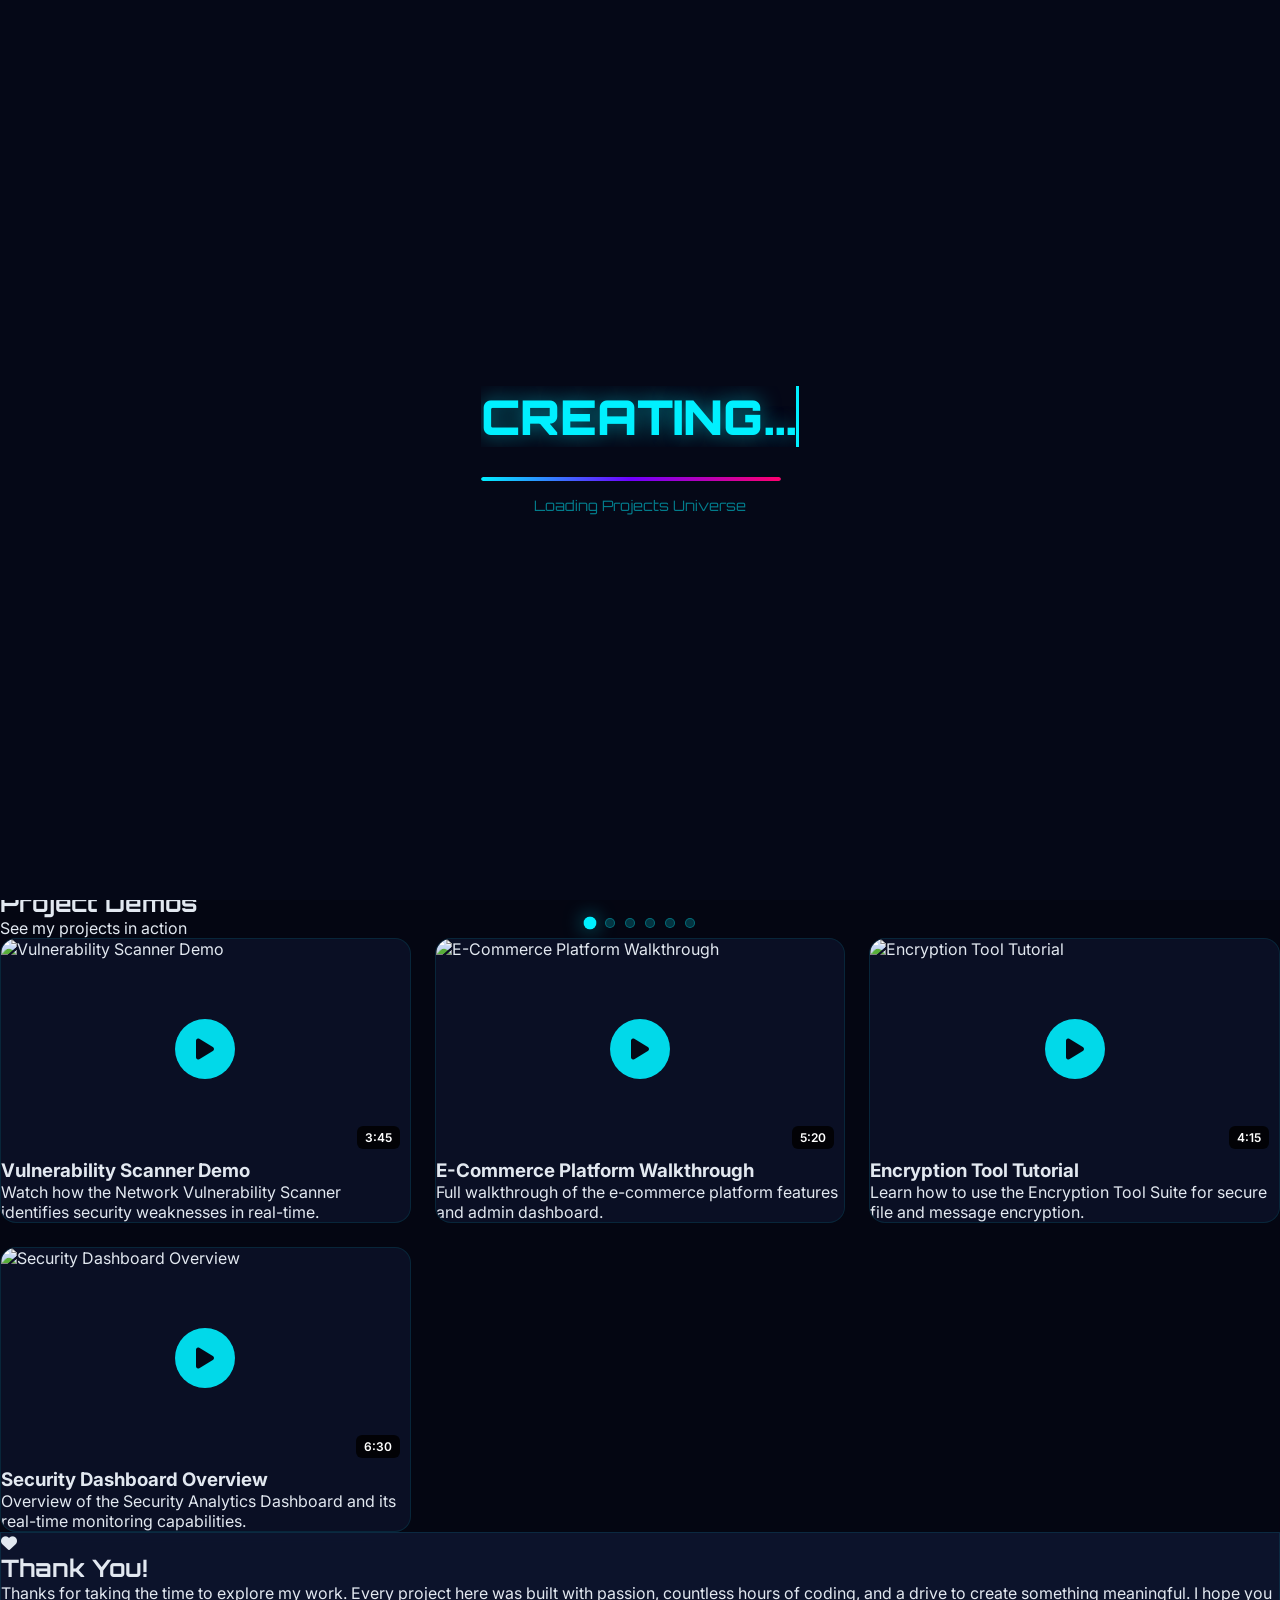
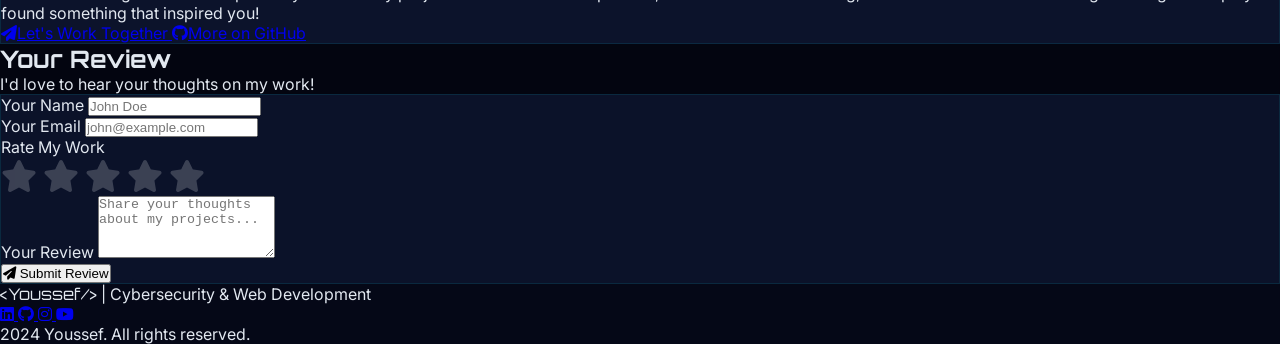
==== projects.html @ 375fe8a8 "Add files via upload" ====
<!DOCTYPE html>
<html lang="en">
<head>
    <meta charset="UTF-8">
    <meta name="viewport" content="width=device-width, initial-scale=1.0">
    <title>All Projects | Youssef</title>
    <script src="https://cdn.tailwindcss.com"></script>
    <link rel="stylesheet" href="https://cdnjs.cloudflare.com/ajax/libs/font-awesome/6.4.0/css/all.min.css">
    <script>
        tailwind.config = {
            theme: {
                extend: {
                    colors: {
                        cyber: {
                            dark: '#0a0e27',
                            darker: '#050817',
                            primary: '#00f0ff',
                            secondary: '#7000ff',
                            accent: '#ff006e',
                            surface: '#111936'
                        }
                    }
                }
            }
        }
    </script>
    <style>
        @import url('https://fonts.googleapis.com/css2?family=Orbitron:wght@400;500;700;900&family=Inter:wght@300;400;500;600;700&display=swap');

        * { margin: 0; padding: 0; box-sizing: border-box; }

        body {
            font-family: 'Inter', sans-serif;
            background-color: #050817;
            color: #e2e8f0;
            overflow-x: hidden;
        }

        .font-cyber { font-family: 'Orbitron', monospace; }

        /* ===== LOADING SCREEN ===== */
        #loader {
            position: fixed;
            inset: 0;
            background: #050817;
            z-index: 9999;
            display: flex;
            flex-direction: column;
            align-items: center;
            justify-content: center;
            transition: opacity 0.8s ease, visibility 0.8s ease;
        }
        #loader.hidden { opacity: 0; visibility: hidden; pointer-events: none; }

        .loader-text {
            font-family: 'Orbitron', monospace;
            font-size: 3rem;
            font-weight: 900;
            color: #00f0ff;
            text-shadow: 0 0 20px rgba(0,240,255,0.5);
            overflow: hidden;
            white-space: nowrap;
            border-right: 3px solid #00f0ff;
            animation: typingLoader 2s steps(20) forwards, blinkCursor 0.7s step-end infinite;
            width: 0;
        }

        @keyframes typingLoader {
            to { width: 100%; }
        }
        @keyframes blinkCursor {
            50% { border-color: transparent; }
        }

        .loader-bar-container {
            width: 300px;
            height: 4px;
            background: rgba(0,240,255,0.1);
            border-radius: 2px;
            margin-top: 30px;
            overflow: hidden;
            position: relative;
        }

        .loader-bar {
            height: 100%;
            background: linear-gradient(90deg, #00f0ff, #7000ff, #ff006e);
            border-radius: 2px;
            animation: loadProgress 2.5s ease-in-out forwards;
            box-shadow: 0 0 20px rgba(0,240,255,0.5);
        }

        @keyframes loadProgress {
            0% { width: 0%; }
            50% { width: 70%; }
            100% { width: 100%; }
        }

        .loader-particles {
            position: absolute;
            inset: 0;
            overflow: hidden;
        }
        .loader-particles span {
            position: absolute;
            width: 4px;
            height: 4px;
            background: #00f0ff;
            border-radius: 50%;
            animation: particleFloat 3s ease-in-out infinite;
            opacity: 0;
        }
        @keyframes particleFloat {
            0% { transform: translateY(100vh) scale(0); opacity: 0; }
            20% { opacity: 1; }
            80% { opacity: 1; }
            100% { transform: translateY(-100vh) scale(1.5); opacity: 0; }
        }

        /* ===== GLASS & EFFECTS ===== */
        .glass {
            background: rgba(17, 25, 54, 0.7);
            backdrop-filter: blur(12px);
            border: 1px solid rgba(0, 240, 255, 0.1);
        }
        .glass:hover { border-color: rgba(0, 240, 255, 0.3); }

        .text-glow {
            text-shadow: 0 0 10px rgba(0, 240, 255, 0.5), 0 0 20px rgba(0, 240, 255, 0.3);
        }

        /* ===== 3D CAROUSEL ===== */
        .carousel-container {
            perspective: 1200px;
            width: 100%;
            height: 500px;
            display: flex;
            align-items: center;
            justify-content: center;
            position: relative;
        }

        .carousel-track {
            position: relative;
            width: 320px;
            height: 420px;
            transform-style: preserve-3d;
            transition: transform 0.8s cubic-bezier(0.23, 1, 0.32, 1);
        }

        .carousel-card {
            position: absolute;
            width: 320px;
            height: 420px;
            border-radius: 20px;
            overflow: hidden;
            cursor: pointer;
            transition: all 0.6s cubic-bezier(0.23, 1, 0.32, 1);
            backface-visibility: hidden;
            border: 1px solid rgba(0, 240, 255, 0.15);
        }

        .carousel-card::before {
            content: '';
            position: absolute;
            inset: 0;
            background: linear-gradient(180deg, transparent 40%, rgba(5,8,23,0.95) 100%);
            z-index: 1;
            pointer-events: none;
        }

        .carousel-card img {
            width: 100%;
            height: 100%;
            object-fit: cover;
            transition: transform 0.6s ease;
        }

        .carousel-card:hover img {
            transform: scale(1.1);
        }

        .carousel-card-content {
            position: absolute;
            bottom: 0;
            left: 0;
            right: 0;
            padding: 24px;
            z-index: 2;
            transform: translateY(20px);
            opacity: 0;
            transition: all 0.4s ease;
        }

        .carousel-card:hover .carousel-card-content,
        .carousel-card.active .carousel-card-content {
            transform: translateY(0);
            opacity: 1;
        }

        .carousel-nav {
            position: absolute;
            top: 50%;
            transform: translateY(-50%);
            width: 50px;
            height: 50px;
            border-radius: 50%;
            background: rgba(0, 240, 255, 0.1);
            border: 1px solid rgba(0, 240, 255, 0.3);
            color: #00f0ff;
            display: flex;
            align-items: center;
            justify-content: center;
            cursor: pointer;
            transition: all 0.3s ease;
            z-index: 10;
            font-size: 1.2rem;
        }

        .carousel-nav:hover {
            background: rgba(0, 240, 255, 0.3);
            box-shadow: 0 0 30px rgba(0, 240, 255, 0.4);
            transform: translateY(-50%) scale(1.1);
        }

        .carousel-nav.prev { left: 20px; }
        .carousel-nav.next { right: 20px; }

        .carousel-dots {
            position: absolute;
            bottom: -40px;
            left: 50%;
            transform: translateX(-50%);
            display: flex;
            gap: 10px;
        }

        .carousel-dot {
            width: 10px;
            height: 10px;
            border-radius: 50%;
            background: rgba(0, 240, 255, 0.2);
            border: 1px solid rgba(0, 240, 255, 0.3);
            cursor: pointer;
            transition: all 0.3s ease;
        }

        .carousel-dot.active {
            background: #00f0ff;
            box-shadow: 0 0 15px rgba(0, 240, 255, 0.6);
            transform: scale(1.3);
        }

        /* ===== VIDEO SECTION ===== */
        .video-grid {
            display: grid;
            grid-template-columns: repeat(auto-fit, minmax(350px, 1fr));
            gap: 24px;
        }

        .video-card {
            position: relative;
            border-radius: 16px;
            overflow: hidden;
            border: 1px solid rgba(0, 240, 255, 0.1);
            cursor: pointer;
            transition: all 0.4s cubic-bezier(0.23, 1, 0.32, 1);
            background: rgba(17, 25, 54, 0.5);
        }

        .video-card:hover {
            transform: translateY(-8px) scale(1.02);
            border-color: rgba(0, 240, 255, 0.4);
            box-shadow: 0 20px 60px -20px rgba(0, 240, 255, 0.2);
        }

        .video-thumbnail {
            position: relative;
            width: 100%;
            height: 220px;
            overflow: hidden;
        }

        .video-thumbnail img {
            width: 100%;
            height: 100%;
            object-fit: cover;
            transition: transform 0.6s ease;
        }

        .video-card:hover .video-thumbnail img {
            transform: scale(1.1);
        }

        .play-btn {
            position: absolute;
            top: 50%;
            left: 50%;
            transform: translate(-50%, -50%);
            width: 60px;
            height: 60px;
            border-radius: 50%;
            background: rgba(0, 240, 255, 0.9);
            display: flex;
            align-items: center;
            justify-content: center;
            color: #050817;
            font-size: 1.5rem;
            transition: all 0.3s ease;
            z-index: 2;
        }

        .video-card:hover .play-btn {
            transform: translate(-50%, -50%) scale(1.2);
            box-shadow: 0 0 40px rgba(0, 240, 255, 0.6);
        }

        .video-duration {
            position: absolute;
            bottom: 10px;
            right: 10px;
            background: rgba(0, 0, 0, 0.8);
            color: white;
            padding: 4px 8px;
            border-radius: 6px;
            font-size: 0.75rem;
            font-weight: 600;
            z-index: 2;
        }

        /* ===== PROJECT DETAIL MODAL ===== */
        .modal-overlay {
            position: fixed;
            inset: 0;
            background: rgba(5, 8, 23, 0.95);
            backdrop-filter: blur(10px);
            z-index: 1000;
            display: flex;
            align-items: center;
            justify-content: center;
            padding: 20px;
            opacity: 0;
            visibility: hidden;
            transition: all 0.4s ease;
        }

        .modal-overlay.active {
            opacity: 1;
            visibility: visible;
        }

        .modal-content {
            background: linear-gradient(145deg, #0a0e27, #111936);
            border: 1px solid rgba(0, 240, 255, 0.2);
            border-radius: 24px;
            max-width: 900px;
            width: 100%;
            max-height: 90vh;
            overflow-y: auto;
            transform: scale(0.9) translateY(30px);
            transition: all 0.5s cubic-bezier(0.23, 1, 0.32, 1);
            position: relative;
        }

        .modal-overlay.active .modal-content {
            transform: scale(1) translateY(0);
        }

        .modal-close {
            position: absolute;
            top: 20px;
            right: 20px;
            width: 40px;
            height: 40px;
            border-radius: 50%;
            background: rgba(255, 0, 110, 0.2);
            border: 1px solid rgba(255, 0, 110, 0.4);
            color: #ff006e;
            display: flex;
            align-items: center;
            justify-content: center;
            cursor: pointer;
            transition: all 0.3s ease;
            z-index: 10;
            font-size: 1.2rem;
        }

        .modal-close:hover {
            background: rgba(255, 0, 110, 0.4);
            transform: rotate(90deg);
        }

        .modal-image {
            width: 100%;
            height: 300px;
            object-fit: cover;
            border-radius: 24px 24px 0 0;
        }

        .modal-body {
            padding: 32px;
        }

        /* ===== STAR RATING ===== */
        .star-rating {
            display: flex;
            gap: 6px;
            flex-direction: row-reverse;
            justify-content: flex-end;
        }

        .star-rating input {
            display: none;
        }

        .star-rating label {
            font-size: 2rem;
            color: rgba(255, 255, 255, 0.2);
            cursor: pointer;
            transition: all 0.2s ease;
        }

        .star-rating label:hover,
        .star-rating label:hover ~ label,
        .star-rating input:checked ~ label {
            color: #ffd700;
            text-shadow: 0 0 15px rgba(255, 215, 0, 0.5);
            transform: scale(1.2);
        }

        /* ===== ANIMATIONS ===== */
        @keyframes float {
            0%, 100% { transform: translateY(0); }
            50% { transform: translateY(-20px); }
        }

        @keyframes pulse-glow {
            0%, 100% { box-shadow: 0 0 20px rgba(0, 240, 255, 0.3); }
            50% { box-shadow: 0 0 40px rgba(0, 240, 255, 0.6); }
        }

        @keyframes slideInUp {
            from { opacity: 0; transform: translateY(50px); }
            to { opacity: 1; transform: translateY(0); }
        }

        .animate-slide-up {
            animation: slideInUp 0.8s ease forwards;
        }

        .delay-100 { animation-delay: 0.1s; opacity: 0; }
        .delay-200 { animation-delay: 0.2s; opacity: 0; }
        .delay-300 { animation-delay: 0.3s; opacity: 0; }
        .delay-400 { animation-delay: 0.4s; opacity: 0; }
        .delay-500 { animation-delay: 0.5s; opacity: 0; }

        /* ===== PARTICLES BG ===== */
        #particles-canvas {
            position: fixed;
            top: 0;
            left: 0;
            width: 100%;
            height: 100%;
            z-index: -1;
            opacity: 0.3;
        }

        /* ===== SCROLLBAR ===== */
        ::-webkit-scrollbar { width: 8px; }
        ::-webkit-scrollbar-track { background: #050817; }
        ::-webkit-scrollbar-thumb { background: rgba(0, 240, 255, 0.3); border-radius: 4px; }
        ::-webkit-scrollbar-thumb:hover { background: rgba(0, 240, 255, 0.5); }

        /* ===== FORM STATES ===== */
        .form-success, .form-error { display: none; }
        .form-success.active, .form-error.active { display: flex; }
    </style>
</head>
<body>

    <!-- Loading Screen -->
    <div id="loader">
        <div class="loader-particles" id="loader-particles"></div>
        <div style="text-align: center; z-index: 2;">
            <div class="loader-text">CREATING...</div>
            <div class="loader-bar-container">
                <div class="loader-bar"></div>
            </div>
            <p style="margin-top: 15px; color: rgba(0,240,255,0.5); font-size: 0.9rem; font-family: 'Orbitron', monospace;">
                Loading Projects Universe
            </p>
        </div>
    </div>

    <!-- Background Particles -->
    <canvas id="particles-canvas"></canvas>

    <!-- Navigation -->
    <nav class="fixed w-full z-50 glass border-b border-cyber-primary/10">
        <div class="max-w-7xl mx-auto px-4 sm:px-6 lg:px-8">
            <div class="flex items-center justify-between h-16">
                <a href="index.html" class="font-cyber text-2xl font-bold text-cyber-primary text-glow hover:opacity-80 transition-opacity">
                    &lt;Youssef/&gt;
                </a>
                <div class="hidden md:flex items-center gap-8">
                    <a href="index.html#home" class="text-gray-300 hover:text-cyber-primary transition-colors text-sm font-medium">Home</a>
                    <a href="index.html#about" class="text-gray-300 hover:text-cyber-primary transition-colors text-sm font-medium">About</a>
                    <a href="index.html#skills" class="text-gray-300 hover:text-cyber-primary transition-colors text-sm font-medium">Skills</a>
                    <a href="index.html#projects" class="text-cyber-primary text-sm font-medium">Projects</a>
                    <a href="index.html#contact" class="text-gray-300 hover:text-cyber-primary transition-colors text-sm font-medium">Contact</a>
                </div>
                <a href="index.html" class="px-4 py-2 border border-cyber-primary text-cyber-primary rounded-lg text-sm font-medium hover:bg-cyber-primary hover:text-cyber-darker transition-all">
                    <i class="fas fa-arrow-left mr-2"></i>Back
                </a>
            </div>
        </div>
    </nav>

    <!-- Main Content -->
    <main style="padding-top: 80px;">

        <!-- Welcome / Hero Section -->
        <section class="min-h-[60vh] flex items-center justify-center relative overflow-hidden">
            <div class="absolute inset-0 opacity-20">
                <div style="position: absolute; width: 400px; height: 400px; background: radial-gradient(circle, rgba(0,240,255,0.15), transparent 70%); top: 10%; left: 10%; border-radius: 50%; filter: blur(60px);"></div>
                <div style="position: absolute; width: 300px; height: 300px; background: radial-gradient(circle, rgba(112,0,255,0.15), transparent 70%); bottom: 10%; right: 10%; border-radius: 50%; filter: blur(60px);"></div>
            </div>

            <div class="max-w-5xl mx-auto px-4 text-center relative z-10">
                <div class="animate-slide-up">
                    <span class="inline-block px-4 py-2 rounded-full glass border border-cyber-primary/30 text-cyber-primary font-cyber text-sm tracking-wider mb-6">
                        <i class="fas fa-rocket mr-2"></i>Project Showcase
                    </span>
                </div>
                <h1 class="font-cyber text-5xl md:text-7xl font-bold mb-6 animate-slide-up delay-100">
                    My <span class="text-cyber-primary text-glow">Creations</span>
                </h1>
                <p class="text-xl text-gray-400 max-w-2xl mx-auto leading-relaxed animate-slide-up delay-200">
                    Explore my portfolio of cybersecurity tools, web applications, and creative projects. 
                    Each project represents a step forward in my journey as a developer.
                </p>
                <div class="mt-10 flex justify-center gap-4 animate-slide-up delay-300">
                    <div class="glass rounded-xl px-6 py-3 border border-cyber-primary/20">
                        <span class="text-3xl font-bold text-cyber-primary font-cyber">10+</span>
                        <p class="text-sm text-gray-400">Projects</p>
                    </div>
                    <div class="glass rounded-xl px-6 py-3 border border-cyber-secondary/20">
                        <span class="text-3xl font-bold text-cyber-secondary font-cyber">5+</span>
                        <p class="text-sm text-gray-400">Technologies</p>
                    </div>
                    <div class="glass rounded-xl px-6 py-3 border border-cyber-accent/20">
                        <span class="text-3xl font-bold text-cyber-accent font-cyber">2+</span>
                        <p class="text-sm text-gray-400">Years Exp</p>
                    </div>
                </div>
            </div>
        </section>

        <!-- 3D Carousel Projects Section -->
        <section class="py-20 relative">
            <div class="max-w-7xl mx-auto px-4 sm:px-6 lg:px-8">
                <div class="text-center mb-16">
                    <h2 class="font-cyber text-4xl md:text-5xl font-bold text-white mb-4">
                        Featured <span class="text-cyber-primary">Projects</span>
                    </h2>
                    <div class="w-24 h-1 bg-gradient-to-r from-cyber-primary to-cyber-secondary mx-auto rounded-full mb-4"></div>
                    <p class="text-gray-400">Swipe through my best work</p>
                </div>

                <div class="carousel-container">
                    <button class="carousel-nav prev" onclick="moveCarousel(-1)">
                        <i class="fas fa-chevron-left"></i>
                    </button>

                    <div class="carousel-track" id="carousel-track">
                        <!-- Cards injected via JS -->
                    </div>

                    <button class="carousel-nav next" onclick="moveCarousel(1)">
                        <i class="fas fa-chevron-right"></i>
                    </button>

                    <div class="carousel-dots" id="carousel-dots"></div>
                </div>
            </div>
        </section>

        <!-- Project Videos Section -->
        <section class="py-20 relative" style="background: rgba(0,0,0,0.2);">
            <div class="max-w-7xl mx-auto px-4 sm:px-6 lg:px-8">
                <div class="text-center mb-16">
                    <h2 class="font-cyber text-4xl md:text-5xl font-bold text-white mb-4">
                        Project <span class="text-cyber-secondary">Demos</span>
                    </h2>
                    <div class="w-24 h-1 bg-gradient-to-r from-cyber-secondary to-cyber-accent mx-auto rounded-full mb-4"></div>
                    <p class="text-gray-400">See my projects in action</p>
                </div>

                <div class="video-grid" id="video-grid">
                    <!-- Video cards injected via JS -->
                </div>
            </div>
        </section>

        <!-- Thanks Section -->
        <section class="py-24 relative overflow-hidden">
            <div class="absolute inset-0 opacity-10">
                <div style="position: absolute; width: 600px; height: 600px; background: radial-gradient(circle, rgba(0,240,255,0.2), transparent 70%); top: 50%; left: 50%; transform: translate(-50%, -50%); border-radius: 50%; filter: blur(80px);"></div>
            </div>

            <div class="max-w-4xl mx-auto px-4 text-center relative z-10">
                <div class="glass rounded-3xl p-12 border border-cyber-primary/20" style="animation: pulse-glow 3s ease-in-out infinite;">
                    <div class="w-20 h-20 rounded-full bg-gradient-to-br from-cyber-primary to-cyber-secondary flex items-center justify-center mx-auto mb-8" style="animation: float 4s ease-in-out infinite;">
                        <i class="fas fa-heart text-3xl text-cyber-darker"></i>
                    </div>
                    <h2 class="font-cyber text-4xl md:text-5xl font-bold text-white mb-6">
                        Thank <span class="text-cyber-primary">You</span>!
                    </h2>
                    <p class="text-xl text-gray-400 leading-relaxed mb-8">
                        Thanks for taking the time to explore my work. Every project here was built with passion, 
                        countless hours of coding, and a drive to create something meaningful. I hope you found 
                        something that inspired you!
                    </p>
                    <div class="flex flex-wrap justify-center gap-4">
                        <a href="index.html#contact" class="px-8 py-4 bg-gradient-to-r from-cyber-primary to-cyber-secondary text-cyber-darker font-bold rounded-xl hover:opacity-90 transition-all hover:scale-105">
                            <i class="fas fa-paper-plane mr-2"></i>Let's Work Together
                        </a>
                        <a href="https://github.com/Youssef-NOTHING" target="_blank" class="px-8 py-4 border-2 border-cyber-primary text-cyber-primary font-bold rounded-xl hover:bg-cyber-primary hover:text-cyber-darker transition-all hover:scale-105">
                            <i class="fab fa-github mr-2"></i>More on GitHub
                        </a>
                    </div>
                </div>
            </div>
        </section>

        <!-- Review Section -->
        <section class="py-20 relative" style="background: rgba(0,0,0,0.3);">
            <div class="max-w-3xl mx-auto px-4 sm:px-6 lg:px-8">
                <div class="text-center mb-12">
                    <h2 class="font-cyber text-4xl md:text-5xl font-bold text-white mb-4">
                        Your <span class="text-cyber-accent">Review</span>
                    </h2>
                    <div class="w-24 h-1 bg-gradient-to-r from-cyber-accent to-orange-500 mx-auto rounded-full mb-4"></div>
                    <p class="text-gray-400">I'd love to hear your thoughts on my work!</p>
                </div>

                <div class="glass rounded-2xl p-8 border border-cyber-accent/20">
                    <!-- Success Message -->
                    <div id="review-success" class="form-success flex-col items-center justify-center text-center py-8">
                        <div class="w-16 h-16 rounded-full bg-green-500/20 flex items-center justify-center mb-4">
                            <i class="fas fa-check text-3xl text-green-400"></i>
                        </div>
                        <h3 class="text-xl font-bold text-white mb-2">Review Submitted!</h3>
                        <p class="text-gray-400">Thank you for your feedback. I truly appreciate it!</p>
                        <button onclick="resetReviewForm()" class="mt-6 px-6 py-2 border border-cyber-primary text-cyber-primary rounded-lg hover:bg-cyber-primary hover:text-cyber-darker transition-all">
                            Send Another Review
                        </button>
                    </div>

                    <!-- Error Message -->
                    <div id="review-error" class="form-error flex-col items-center justify-center text-center py-8">
                        <div class="w-16 h-16 rounded-full bg-red-500/20 flex items-center justify-center mb-4">
                            <i class="fas fa-exclamation-triangle text-3xl text-red-400"></i>
                        </div>
                        <h3 class="text-xl font-bold text-white mb-2">Oops!</h3>
                        <p class="text-gray-400">Something went wrong. Please try again.</p>
                        <button onclick="resetReviewForm()" class="mt-6 px-6 py-2 border border-cyber-primary text-cyber-primary rounded-lg hover:bg-cyber-primary hover:text-cyber-darker transition-all">
                            Try Again
                        </button>
                    </div>

                    <!-- Review Form -->
                    <form id="review-form" action="https://formspree.io/f/xwvdwwly" method="POST" class="space-y-6">
                        <div>
                            <label class="block text-sm font-medium text-gray-400 mb-2">Your Name</label>
                            <input type="text" name="name" required
                                class="w-full px-4 py-3 rounded-xl bg-cyber-dark border border-gray-700 text-white focus:border-cyber-accent focus:outline-none focus:ring-1 focus:ring-cyber-accent transition-all"
                                placeholder="John Doe">
                        </div>

                        <div>
                            <label class="block text-sm font-medium text-gray-400 mb-2">Your Email</label>
                            <input type="email" name="email" required
                                class="w-full px-4 py-3 rounded-xl bg-cyber-dark border border-gray-700 text-white focus:border-cyber-accent focus:outline-none focus:ring-1 focus:ring-cyber-accent transition-all"
                                placeholder="john@example.com">
                        </div>

                        <div>
                            <label class="block text-sm font-medium text-gray-400 mb-3">Rate My Work</label>
                            <div class="star-rating">
                                <input type="radio" id="star5" name="rating" value="5" required>
                                <label for="star5"><i class="fas fa-star"></i></label>
                                <input type="radio" id="star4" name="rating" value="4">
                                <label for="star4"><i class="fas fa-star"></i></label>
                                <input type="radio" id="star3" name="rating" value="3">
                                <label for="star3"><i class="fas fa-star"></i></label>
                                <input type="radio" id="star2" name="rating" value="2">
                                <label for="star2"><i class="fas fa-star"></i></label>
                                <input type="radio" id="star1" name="rating" value="1">
                                <label for="star1"><i class="fas fa-star"></i></label>
                            </div>
                        </div>

                        <div>
                            <label class="block text-sm font-medium text-gray-400 mb-2">Your Review</label>
                            <textarea name="message" rows="4" required
                                class="w-full px-4 py-3 rounded-xl bg-cyber-dark border border-gray-700 text-white focus:border-cyber-accent focus:outline-none focus:ring-1 focus:ring-cyber-accent transition-all resize-none"
                                placeholder="Share your thoughts about my projects..."></textarea>
                        </div>

                        <input type="hidden" name="_subject" value="New Portfolio Review!">
                        <input type="text" name="_gotcha" style="display:none">

                        <button type="submit" id="review-submit-btn"
                            class="w-full py-4 bg-gradient-to-r from-cyber-accent to-orange-500 text-white font-bold rounded-xl hover:opacity-90 transition-all hover:scale-[1.02] flex items-center justify-center gap-2">
                            <i class="fas fa-paper-plane"></i>
                            Submit Review
                        </button>
                    </form>
                </div>
            </div>
        </section>
    </main>

    <!-- Footer -->
    <footer class="py-8 border-t border-gray-800">
        <div class="max-w-7xl mx-auto px-4 sm:px-6 lg:px-8">
            <div class="flex flex-col md:flex-row items-center justify-between gap-4">
                <div class="flex items-center gap-2">
                    <span class="font-cyber text-xl font-bold text-cyber-primary">&lt;Youssef/&gt;</span>
                    <span class="text-gray-500">| Cybersecurity & Web Development</span>
                </div>
                <div class="flex gap-6">
                    <a href="https://www.linkedin.com/in/youssef-boukhmiss-8285a6342/" target="_blank" class="text-gray-400 hover:text-cyber-primary transition-colors">
                        <i class="fab fa-linkedin text-xl"></i>
                    </a>
                    <a href="https://github.com/Youssef-NOTHING" target="_blank" class="text-gray-400 hover:text-white transition-colors">
                        <i class="fab fa-github text-xl"></i>
                    </a>
                    <a href="https://www.instagram.com/nothinghoops/" target="_blank" class="text-gray-400 hover:text-cyber-accent transition-colors">
                        <i class="fab fa-instagram text-xl"></i>
                    </a>
                    <a href="https://www.youtube.com/@NOTHINGHOOPS" target="_blank" class="text-gray-400 hover:text-red-500 transition-colors">
                        <i class="fab fa-youtube text-xl"></i>
                    </a>
                </div>
                <p class="text-gray-500 text-sm"> 2024 Youssef. All rights reserved.</p>
            </div>
        </div>
    </footer>

    <!-- Project Detail Modal -->
    <div class="modal-overlay" id="project-modal">
        <div class="modal-content">
            <button class="modal-close" onclick="closeModal()">
                <i class="fas fa-times"></i>
            </button>
            <img src="" alt="" class="modal-image" id="modal-image">
            <div class="modal-body">
                <div class="flex flex-wrap gap-2 mb-4" id="modal-tags"></div>
                <h2 class="font-cyber text-3xl font-bold text-white mb-4" id="modal-title"></h2>
                <p class="text-gray-400 leading-relaxed mb-6" id="modal-description"></p>

                <div class="mb-6">
                    <h3 class="text-lg font-semibold text-white mb-3">Key Features</h3>
                    <ul class="space-y-2" id="modal-features"></ul>
                </div>

                <div class="mb-6">
                    <h3 class="text-lg font-semibold text-white mb-3">Technologies Used</h3>
                    <div class="flex flex-wrap gap-2" id="modal-tech"></div>
                </div>

                <div class="flex gap-4 pt-4 border-t border-gray-700">
                    <a href="#" id="modal-github" target="_blank" 
                        class="flex-1 py-3 bg-gradient-to-r from-cyber-primary to-cyber-secondary text-cyber-darker font-bold rounded-xl text-center hover:opacity-90 transition-all">
                        <i class="fab fa-github mr-2"></i>View Code on GitHub
                    </a>
                    <a href="#" id="modal-demo" target="_blank"
                        class="flex-1 py-3 border-2 border-cyber-primary text-cyber-primary font-bold rounded-xl text-center hover:bg-cyber-primary hover:text-cyber-darker transition-all">
                        <i class="fas fa-external-link-alt mr-2"></i>Live Demo
                    </a>
                </div>
            </div>
        </div>
    </div>

    <script>
        // ===== PROJECT DATA =====
        const projects = [
            {
                id: 1,
                title: "Network Vulnerability Scanner",
                description: "Automated security assessment tool that scans networks for vulnerabilities and generates detailed reports. Built with Python and Scapy, this tool helps identify open ports, services, and potential security weaknesses in network infrastructure.",
                image: "https://images.unsplash.com/photo-1555949963-aa79dcee981c?w=800&h=600&fit=crop",
                tags: ["Security", "Python"],
                tagColors: ["cyber-primary", "cyber-secondary"],
                features: [
                    "Port scanning with SYN stealth mode",
                    "Service version detection",
                    "Vulnerability database integration",
                    "PDF report generation",
                    "Multi-threaded scanning"
                ],
                tech: ["Python", "Scapy", "Nmap", "SQLite", "ReportLab"],
                github: "https://github.com/Youssef-NOTHING",
                demo: "#"
            },
            {
                id: 2,
                title: "E-Commerce Platform",
                description: "Full-stack e-commerce website with secure payment integration, user authentication, and admin dashboard. Features a modern React frontend with Node.js backend and MongoDB database.",
                image: "https://images.unsplash.com/photo-1563013544-824ae1b704d3?w=800&h=600&fit=crop",
                tags: ["Web", "React"],
                tagColors: ["cyber-secondary", "green-400"],
                features: [
                    "Secure JWT authentication",
                    "Stripe payment integration",
                    "Real-time inventory management",
                    "Admin analytics dashboard",
                    "Responsive mobile design"
                ],
                tech: ["React", "Node.js", "MongoDB", "Express", "Stripe API"],
                github: "https://github.com/Youssef-NOTHING",
                demo: "#"
            },
            {
                id: 3,
                title: "Encryption Tool Suite",
                description: "Web-based encryption and decryption tool supporting AES, RSA, and custom cipher algorithms. Features a clean UI for encrypting files and messages with military-grade security.",
                image: "https://images.unsplash.com/photo-1614064641938-3bbee52942c7?w=800&h=600&fit=crop",
                tags: ["Crypto", "JavaScript"],
                tagColors: ["cyber-accent", "cyber-primary"],
                features: [
                    "AES-256 encryption/decryption",
                    "RSA key pair generation",
                    "File encryption support",
                    "Password strength analyzer",
                    "Secure key storage"
                ],
                tech: ["JavaScript", "Web Crypto API", "HTML5", "CSS3", "Node.js"],
                github: "https://github.com/Youssef-NOTHING",
                demo: "#"
            },
            {
                id: 4,
                title: "Security Analytics Dashboard",
                description: "Real-time security monitoring dashboard with threat visualization and automated alerting system. Integrates with SIEM tools to provide comprehensive security insights.",
                image: "https://images.unsplash.com/photo-1551288049-bebda4e38f71?w=800&h=600&fit=crop",
                tags: ["Dashboard", "Vue.js"],
                tagColors: ["green-400", "cyber-secondary"],
                features: [
                    "Real-time threat monitoring",
                    "Interactive data visualization",
                    "Automated alert system",
                    "Log analysis and correlation",
                    "Custom report builder"
                ],
                tech: ["Vue.js", "D3.js", "Python", "ElasticSearch", "Docker"],
                github: "https://github.com/Youssef-NOTHING",
                demo: "#"
            },
            {
                id: 5,
                title: "Secure Chat Application",
                description: "End-to-end encrypted messaging app with biometric authentication and self-destructing messages. Built with React Native for cross-platform mobile support.",
                image: "https://images.unsplash.com/photo-1611162617474-5b21e879e113?w=800&h=600&fit=crop",
                tags: ["Mobile", "React Native"],
                tagColors: ["purple-400", "cyber-primary"],
                features: [
                    "End-to-end encryption",
                    "Biometric authentication",
                    "Self-destructing messages",
                    "Group chat support",
                    "File sharing with encryption"
                ],
                tech: ["React Native", "Firebase", "Signal Protocol", "Node.js", "Redis"],
                github: "https://github.com/Youssef-NOTHING",
                demo: "#"
            },
            {
                id: 6,
                title: "Threat Detection AI",
                description: "Machine learning model for detecting and classifying cyber threats using behavioral analysis. Uses Python and TensorFlow to identify anomalous network patterns.",
                image: "https://images.unsplash.com/photo-1677442136019-21780ecad995?w=800&h=600&fit=crop",
                tags: ["AI/ML", "Python"],
                tagColors: ["yellow-400", "green-400"],
                features: [
                    "Behavioral pattern analysis",
                    "Real-time threat classification",
                    "Anomaly detection engine",
                    "Automated response triggers",
                    "Model retraining pipeline"
                ],
                tech: ["Python", "TensorFlow", "Scikit-learn", "Pandas", "Kafka"],
                github: "https://github.com/Youssef-NOTHING",
                demo: "#"
            }
        ];

        const videos = [
            {
                title: "Vulnerability Scanner Demo",
                thumbnail: "https://images.unsplash.com/photo-1555949963-aa79dcee981c?w=800&h=450&fit=crop",
                duration: "3:45",
                description: "Watch how the Network Vulnerability Scanner identifies security weaknesses in real-time."
            },
            {
                title: "E-Commerce Platform Walkthrough",
                thumbnail: "https://images.unsplash.com/photo-1563013544-824ae1b704d3?w=800&h=450&fit=crop",
                duration: "5:20",
                description: "Full walkthrough of the e-commerce platform features and admin dashboard."
            },
            {
                title: "Encryption Tool Tutorial",
                thumbnail: "https://images.unsplash.com/photo-1614064641938-3bbee52942c7?w=800&h=450&fit=crop",
                duration: "4:15",
                description: "Learn how to use the Encryption Tool Suite for secure file and message encryption."
            },
            {
                title: "Security Dashboard Overview",
                thumbnail: "https://images.unsplash.com/photo-1551288049-bebda4e38f71?w=800&h=450&fit=crop",
                duration: "6:30",
                description: "Overview of the Security Analytics Dashboard and its real-time monitoring capabilities."
            }
        ];

        // ===== LOADING SCREEN =====
        function initLoader() {
            const loader = document.getElementById('loader');
            const particlesContainer = document.getElementById('loader-particles');

            // Create floating particles
            for (let i = 0; i < 30; i++) {
                const span = document.createElement('span');
                span.style.left = Math.random() * 100 + '%';
                span.style.animationDelay = Math.random() * 3 + 's';
                span.style.animationDuration = (2 + Math.random() * 3) + 's';
                particlesContainer.appendChild(span);
            }

            // Hide loader after animation
            setTimeout(() => {
                loader.classList.add('hidden');
            }, 2800);
        }

        // ===== 3D CAROUSEL =====
        let currentIndex = 0;

        function initCarousel() {
            const track = document.getElementById('carousel-track');
            const dotsContainer = document.getElementById('carousel-dots');

            projects.forEach((project, index) => {
                // Create card
                const card = document.createElement('div');
                card.className = 'carousel-card';
                card.style.backgroundImage = `url(${project.image})`;
                card.style.backgroundSize = 'cover';
                card.style.backgroundPosition = 'center';
                card.onclick = () => openModal(project);

                card.innerHTML = `
                    <div class="carousel-card-content">
                        <div class="flex gap-2 mb-2">
                            ${project.tags.map((tag, i) => `
                                <span class="px-2 py-1 text-xs rounded bg-${project.tagColors[i]}/10 text-${project.tagColors[i]} border border-${project.tagColors[i]}/20">
                                    ${tag}
                                </span>
                            `).join('')}
                        </div>
                        <h3 class="text-xl font-bold text-white mb-1">${project.title}</h3>
                        <p class="text-gray-300 text-sm">Click for details</p>
                    </div>
                `;

                track.appendChild(card);

                // Create dot
                const dot = document.createElement('div');
                dot.className = `carousel-dot ${index === 0 ? 'active' : ''}`;
                dot.onclick = () => goToSlide(index);
                dotsContainer.appendChild(dot);
            });

            updateCarousel();
        }

        function updateCarousel() {
            const cards = document.querySelectorAll('.carousel-card');
            const dots = document.querySelectorAll('.carousel-dot');
            const total = cards.length;

            cards.forEach((card, index) => {
                const offset = index - currentIndex;
                const absOffset = Math.abs(offset);

                // 3D positioning
                const translateX = offset * 280;
                const translateZ = -absOffset * 150;
                const rotateY = offset * -25;
                const scale = 1 - absOffset * 0.15;
                const opacity = 1 - absOffset * 0.4;
                const blur = absOffset * 2;

                card.style.transform = `
                    translateX(${translateX}px) 
                    translateZ(${translateZ}px) 
                    rotateY(${rotateY}deg) 
                    scale(${Math.max(scale, 0.5)})
                `;
                card.style.opacity = Math.max(opacity, 0.2);
                card.style.filter = `blur(${blur}px)`;
                card.style.zIndex = total - absOffset;

                if (offset === 0) {
                    card.classList.add('active');
                } else {
                    card.classList.remove('active');
                }
            });

            dots.forEach((dot, index) => {
                dot.classList.toggle('active', index === currentIndex);
            });
        }

        function moveCarousel(direction) {
            currentIndex = (currentIndex + direction + projects.length) % projects.length;
            updateCarousel();
        }

        function goToSlide(index) {
            currentIndex = index;
            updateCarousel();
        }

        // Auto-rotate carousel
        setInterval(() => {
            if (!document.querySelector('.carousel-card:hover')) {
                moveCarousel(1);
            }
        }, 5000);

        // Keyboard navigation
        document.addEventListener('keydown', (e) => {
            if (e.key === 'ArrowLeft') moveCarousel(-1);
            if (e.key === 'ArrowRight') moveCarousel(1);
            if (e.key === 'Escape') closeModal();
        });

        // Touch/Swipe support
        let touchStartX = 0;
        let touchEndX = 0;

        document.querySelector('.carousel-container').addEventListener('touchstart', (e) => {
            touchStartX = e.changedTouches[0].screenX;
        }, {passive: true});

        document.querySelector('.carousel-container').addEventListener('touchend', (e) => {
            touchEndX = e.changedTouches[0].screenX;
            if (touchStartX - touchEndX > 50) moveCarousel(1);
            if (touchEndX - touchStartX > 50) moveCarousel(-1);
        }, {passive: true});

        // ===== VIDEO SECTION =====
        function initVideos() {
            const grid = document.getElementById('video-grid');

            videos.forEach((video, index) => {
                const card = document.createElement('div');
                card.className = 'video-card';
                card.innerHTML = `
                    <div class="video-thumbnail">
                        <img src="${video.thumbnail}" alt="${video.title}" loading="lazy">
                        <div class="play-btn">
                            <i class="fas fa-play"></i>
                        </div>
                        <span class="video-duration">${video.duration}</span>
                    </div>
                    <div class="p-5">
                        <h3 class="text-lg font-bold text-white mb-2">${video.title}</h3>
                        <p class="text-gray-400 text-sm">${video.description}</p>
                    </div>
                `;
                card.onclick = () => {
                    // Show coming soon toast or open video modal
                    showToast('Video demo coming soon!');
                };
                grid.appendChild(card);
            });
        }

        // ===== PROJECT MODAL =====
        function openModal(project) {
            const modal = document.getElementById('project-modal');
            document.getElementById('modal-image').src = project.image;
            document.getElementById('modal-image').alt = project.title;
            document.getElementById('modal-title').textContent = project.title;
            document.getElementById('modal-description').textContent = project.description;

            // Tags
            const tagsContainer = document.getElementById('modal-tags');
            tagsContainer.innerHTML = project.tags.map((tag, i) => `
                <span class="px-3 py-1 text-xs rounded-full bg-${project.tagColors[i]}/10 text-${project.tagColors[i]} border border-${project.tagColors[i]}/20">
                    ${tag}
                </span>
            `).join('');

            // Features
            const featuresContainer = document.getElementById('modal-features');
            featuresContainer.innerHTML = project.features.map(f => `
                <li class="flex items-center gap-3 text-gray-400">
                    <i class="fas fa-check-circle text-cyber-primary"></i>
                    ${f}
                </li>
            `).join('');

            // Tech
            const techContainer = document.getElementById('modal-tech');
            techContainer.innerHTML = project.tech.map(t => `
                <span class="px-3 py-1 rounded-full bg-cyber-primary/10 text-cyber-primary text-sm border border-cyber-primary/20">
                    ${t}
                </span>
            `).join('');

            // Links
            document.getElementById('modal-github').href = project.github;
            document.getElementById('modal-demo').href = project.demo;

            modal.classList.add('active');
            document.body.style.overflow = 'hidden';
        }

        function closeModal() {
            const modal = document.getElementById('project-modal');
            modal.classList.remove('active');
            document.body.style.overflow = '';
        }

        // Close modal on overlay click
        document.getElementById('project-modal').addEventListener('click', (e) => {
            if (e.target === e.currentTarget) closeModal();
        });

        // ===== REVIEW FORM =====
        const reviewForm = document.getElementById('review-form');
        const reviewSuccess = document.getElementById('review-success');
        const reviewError = document.getElementById('review-error');

        reviewForm.addEventListener('submit', async function(e) {
            e.preventDefault();

            const submitBtn = document.getElementById('review-submit-btn');
            submitBtn.disabled = true;
            submitBtn.innerHTML = '<i class="fas fa-spinner fa-spin mr-2"></i>Sending...';

            const formData = new FormData(reviewForm);

            try {
                const response = await fetch(reviewForm.action, {
                    method: 'POST',
                    body: formData,
                    headers: { 'Accept': 'application/json' }
                });

                if (response.ok) {
                    reviewForm.style.display = 'none';
                    reviewSuccess.classList.add('active');
                    reviewError.classList.remove('active');
                } else {
                    throw new Error('Submission failed');
                }
            } catch (error) {
                reviewForm.style.display = 'none';
                reviewSuccess.classList.remove('active');
                reviewError.classList.add('active');
            }
        });

        function resetReviewForm() {
            reviewForm.reset();
            reviewForm.style.display = 'block';
            reviewSuccess.classList.remove('active');
            reviewError.classList.remove('active');
            document.getElementById('review-submit-btn').disabled = false;
            document.getElementById('review-submit-btn').innerHTML = '<i class="fas fa-paper-plane mr-2"></i>Submit Review';
        }

        // ===== TOAST NOTIFICATION =====
        function showToast(message) {
            const toast = document.createElement('div');
            toast.className = 'fixed bottom-8 left-1/2 transform -translate-x-1/2 px-6 py-3 bg-cyber-surface border border-cyber-primary/30 rounded-xl text-white text-sm z-50 animate-slide-up';
            toast.innerHTML = `<i class="fas fa-info-circle text-cyber-primary mr-2"></i>${message}`;
            document.body.appendChild(toast);
            setTimeout(() => toast.remove(), 3000);
        }

        // ===== PARTICLES BACKGROUND =====
        function initParticles() {
            const canvas = document.getElementById('particles-canvas');
            const ctx = canvas.getContext('2d');

            canvas.width = window.innerWidth;
            canvas.height = window.innerHeight;

            const particles = [];
            const particleCount = 80;

            class Particle {
                constructor() {
                    this.x = Math.random() * canvas.width;
                    this.y = Math.random() * canvas.height;
                    this.size = Math.random() * 2 + 0.5;
                    this.speedX = (Math.random() - 0.5) * 0.5;
                    this.speedY = (Math.random() - 0.5) * 0.5;
                    this.color = Math.random() > 0.5 ? '#00f0ff' : '#7000ff';
                    this.opacity = Math.random() * 0.5 + 0.1;
                }

                update() {
                    this.x += this.speedX;
                    this.y += this.speedY;

                    if (this.x > canvas.width) this.x = 0;
                    if (this.x < 0) this.x = canvas.width;
                    if (this.y > canvas.height) this.y = 0;
                    if (this.y < 0) this.y = canvas.height;
                }

                draw() {
                    ctx.beginPath();
                    ctx.arc(this.x, this.y, this.size, 0, Math.PI * 2);
                    ctx.fillStyle = this.color;
                    ctx.globalAlpha = this.opacity;
                    ctx.fill();
                    ctx.globalAlpha = 1;
                }
            }

            for (let i = 0; i < particleCount; i++) {
                particles.push(new Particle());
            }

            function animate() {
                ctx.clearRect(0, 0, canvas.width, canvas.height);

                particles.forEach((particle, i) => {
                    particle.update();
                    particle.draw();

                    // Connect nearby particles
                    for (let j = i + 1; j < particles.length; j++) {
                        const dx = particle.x - particles[j].x;
                        const dy = particle.y - particles[j].y;
                        const distance = Math.sqrt(dx * dx + dy * dy);

                        if (distance < 120) {
                            ctx.beginPath();
                            ctx.strokeStyle = `rgba(0, 240, 255, ${0.08 * (1 - distance / 120)})`;
                            ctx.lineWidth = 0.5;
                            ctx.moveTo(particle.x, particle.y);
                            ctx.lineTo(particles[j].x, particles[j].y);
                            ctx.stroke();
                        }
                    }
                });

                requestAnimationFrame(animate);
            }

            animate();

            window.addEventListener('resize', () => {
                canvas.width = window.innerWidth;
                canvas.height = window.innerHeight;
            });
        }

        // ===== SCROLL ANIMATIONS =====
        function initScrollAnimations() {
            const observer = new IntersectionObserver((entries) => {
                entries.forEach(entry => {
                    if (entry.isIntersecting) {
                        entry.target.style.opacity = '1';
                        entry.target.style.transform = 'translateY(0)';
                    }
                });
            }, { threshold: 0.1, rootMargin: '0px 0px -50px 0px' });

            document.querySelectorAll('.video-card').forEach((el, i) => {
                el.style.opacity = '0';
                el.style.transform = 'translateY(30px)';
                el.style.transition = `all 0.6s ease ${i * 0.1}s`;
                observer.observe(el);
            });
        }

        // ===== INITIALIZE =====
        document.addEventListener('DOMContentLoaded', () => {
            initLoader();
            initCarousel();
            initVideos();
            initParticles();
            initScrollAnimations();
        });
    </script>
</body>
</html>
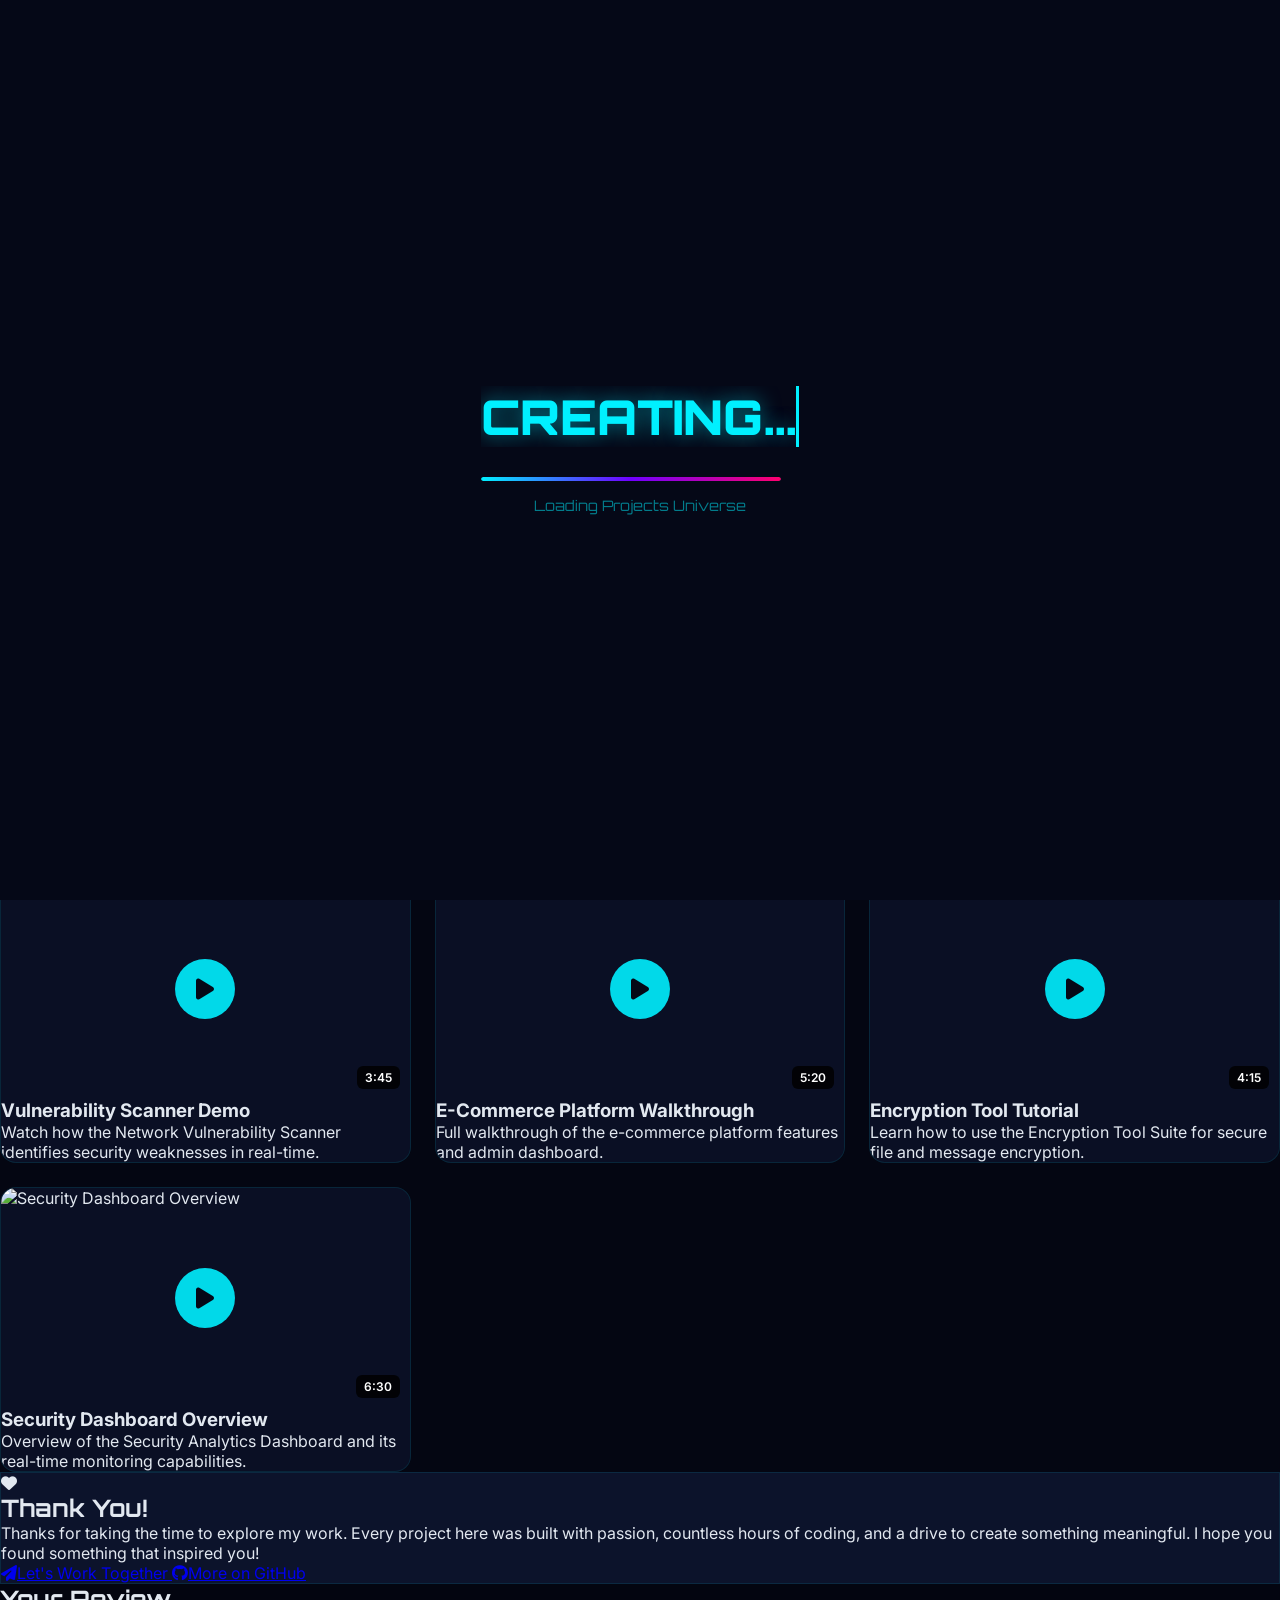
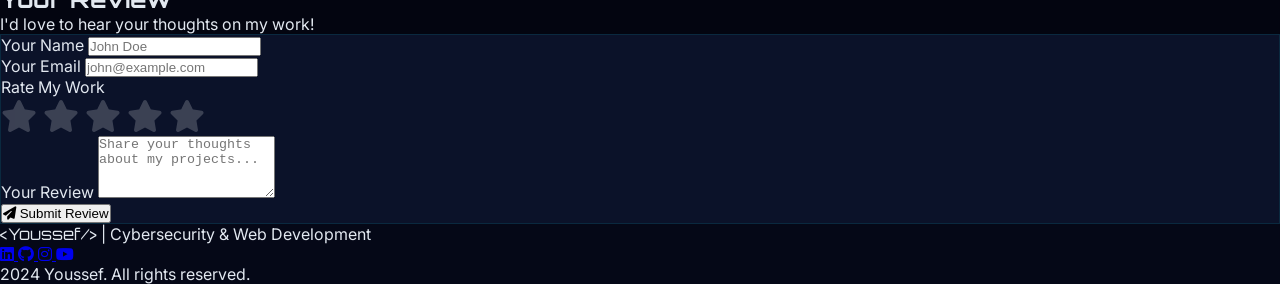
==== commit f1620a2a: "Rename projects (2).html to projects.html" ====
--- a/projects.html
+++ b/projects.html
@@ -2,7 +2,7 @@
 <html lang="en">
 <head>
     <meta charset="UTF-8">
-    <meta name="viewport" content="width=device-width, initial-scale=1.0">
+    <meta name="viewport" content="width=device-width, initial-scale=1.0, maximum-scale=1.0, user-scalable=no">
     <title>All Projects | Youssef</title>
     <script src="https://cdn.tailwindcss.com"></script>
     <link rel="stylesheet" href="https://cdnjs.cloudflare.com/ajax/libs/font-awesome/6.4.0/css/all.min.css">
@@ -34,6 +34,7 @@
             background-color: #050817;
             color: #e2e8f0;
             overflow-x: hidden;
+            -webkit-font-smoothing: antialiased;
         }
 
         .font-cyber { font-family: 'Orbitron', monospace; }
@@ -65,12 +66,8 @@
             width: 0;
         }
 
-        @keyframes typingLoader {
-            to { width: 100%; }
-        }
-        @keyframes blinkCursor {
-            50% { border-color: transparent; }
-        }
+        @keyframes typingLoader { to { width: 100%; } }
+        @keyframes blinkCursor { 50% { border-color: transparent; } }
 
         .loader-bar-container {
             width: 300px;
@@ -79,7 +76,6 @@
             border-radius: 2px;
             margin-top: 30px;
             overflow: hidden;
-            position: relative;
         }
 
         .loader-bar {
@@ -117,7 +113,7 @@
             100% { transform: translateY(-100vh) scale(1.5); opacity: 0; }
         }
 
-        /* ===== GLASS & EFFECTS ===== */
+        /* ===== GLASS ===== */
         .glass {
             background: rgba(17, 25, 54, 0.7);
             backdrop-filter: blur(12px);
@@ -129,55 +125,51 @@
             text-shadow: 0 0 10px rgba(0, 240, 255, 0.5), 0 0 20px rgba(0, 240, 255, 0.3);
         }
 
-        /* ===== 3D CAROUSEL ===== */
-        .carousel-container {
-            perspective: 1200px;
+        /* ===== CAROUSEL - SIMPLE & MOBILE SAFE ===== */
+        .carousel-wrapper {
+            position: relative;
             width: 100%;
-            height: 500px;
+            overflow: hidden;
+            padding: 10px 0 50px 0;
+        }
+
+        .carousel-track {
             display: flex;
-            align-items: center;
-            justify-content: center;
+            gap: 16px;
+            padding: 0 calc(50% - 140px);
+            transition: transform 0.35s ease-out;
+            will-change: transform;
+        }
+
+        .carousel-card {
+            flex: 0 0 280px;
+            height: 380px;
+            border-radius: 16px;
+            overflow: hidden;
             position: relative;
-        }
-
-        .carousel-track {
-            position: relative;
-            width: 320px;
-            height: 420px;
-            transform-style: preserve-3d;
-            transition: transform 0.8s cubic-bezier(0.23, 1, 0.32, 1);
-        }
-
-        .carousel-card {
-            position: absolute;
-            width: 320px;
-            height: 420px;
-            border-radius: 20px;
-            overflow: hidden;
-            cursor: pointer;
-            transition: all 0.6s cubic-bezier(0.23, 1, 0.32, 1);
-            backface-visibility: hidden;
-            border: 1px solid rgba(0, 240, 255, 0.15);
-        }
-
-        .carousel-card::before {
+            background-size: cover;
+            background-position: center;
+            border: 2px solid rgba(0, 240, 255, 0.1);
+            transition: border-color 0.3s, box-shadow 0.3s;
+            -webkit-transform: translateZ(0);
+            transform: translateZ(0);
+        }
+
+        .carousel-card.active {
+            border-color: rgba(0, 240, 255, 0.5);
+            box-shadow: 0 0 25px rgba(0, 240, 255, 0.15);
+        }
+
+        .carousel-card::after {
             content: '';
             position: absolute;
-            inset: 0;
-            background: linear-gradient(180deg, transparent 40%, rgba(5,8,23,0.95) 100%);
+            bottom: 0;
+            left: 0;
+            right: 0;
+            height: 55%;
+            background: linear-gradient(to top, rgba(5,8,23,0.95), rgba(5,8,23,0.4), transparent);
+            pointer-events: none;
             z-index: 1;
-            pointer-events: none;
-        }
-
-        .carousel-card img {
-            width: 100%;
-            height: 100%;
-            object-fit: cover;
-            transition: transform 0.6s ease;
-        }
-
-        .carousel-card:hover img {
-            transform: scale(1.1);
         }
 
         .carousel-card-content {
@@ -185,70 +177,75 @@
             bottom: 0;
             left: 0;
             right: 0;
-            padding: 24px;
+            padding: 20px;
             z-index: 2;
-            transform: translateY(20px);
-            opacity: 0;
-            transition: all 0.4s ease;
-        }
-
-        .carousel-card:hover .carousel-card-content,
-        .carousel-card.active .carousel-card-content {
-            transform: translateY(0);
-            opacity: 1;
         }
 
         .carousel-nav {
             position: absolute;
             top: 50%;
             transform: translateY(-50%);
-            width: 50px;
-            height: 50px;
+            width: 40px;
+            height: 40px;
             border-radius: 50%;
-            background: rgba(0, 240, 255, 0.1);
-            border: 1px solid rgba(0, 240, 255, 0.3);
+            background: rgba(0, 240, 255, 0.2);
+            border: 1px solid rgba(0, 240, 255, 0.4);
             color: #00f0ff;
             display: flex;
             align-items: center;
             justify-content: center;
             cursor: pointer;
-            transition: all 0.3s ease;
             z-index: 10;
-            font-size: 1.2rem;
-        }
-
-        .carousel-nav:hover {
-            background: rgba(0, 240, 255, 0.3);
-            box-shadow: 0 0 30px rgba(0, 240, 255, 0.4);
-            transform: translateY(-50%) scale(1.1);
-        }
-
-        .carousel-nav.prev { left: 20px; }
-        .carousel-nav.next { right: 20px; }
+            font-size: 14px;
+            -webkit-tap-highlight-color: transparent;
+        }
+
+        .carousel-nav:active { background: rgba(0, 240, 255, 0.4); }
+        .carousel-nav.prev { left: 8px; }
+        .carousel-nav.next { right: 8px; }
 
         .carousel-dots {
             position: absolute;
-            bottom: -40px;
+            bottom: 15px;
             left: 50%;
             transform: translateX(-50%);
             display: flex;
-            gap: 10px;
+            gap: 8px;
+            z-index: 10;
         }
 
         .carousel-dot {
-            width: 10px;
-            height: 10px;
+            width: 8px;
+            height: 8px;
             border-radius: 50%;
-            background: rgba(0, 240, 255, 0.2);
-            border: 1px solid rgba(0, 240, 255, 0.3);
+            background: rgba(0, 240, 255, 0.25);
+            border: none;
             cursor: pointer;
-            transition: all 0.3s ease;
+            padding: 0;
+            -webkit-tap-highlight-color: transparent;
         }
 
         .carousel-dot.active {
             background: #00f0ff;
-            box-shadow: 0 0 15px rgba(0, 240, 255, 0.6);
-            transform: scale(1.3);
+            box-shadow: 0 0 10px rgba(0, 240, 255, 0.5);
+        }
+
+        @media (max-width: 640px) {
+            .carousel-track { padding: 0 calc(50% - 130px); gap: 10px; }
+            .carousel-card { flex: 0 0 260px; height: 340px; }
+            .carousel-nav { width: 32px; height: 32px; font-size: 12px; }
+            .carousel-nav.prev { left: 4px; }
+            .carousel-nav.next { right: 4px; }
+        }
+
+        @media (max-width: 400px) {
+            .carousel-track { padding: 0 calc(50% - 110px); gap: 8px; }
+            .carousel-card { flex: 0 0 220px; height: 300px; }
+        }
+
+        @media (max-width: 360px) {
+            .carousel-track { padding: 0 calc(50% - 95px); gap: 6px; }
+            .carousel-card { flex: 0 0 190px; height: 260px; }
         }
 
         /* ===== VIDEO SECTION ===== */
@@ -288,9 +285,7 @@
             transition: transform 0.6s ease;
         }
 
-        .video-card:hover .video-thumbnail img {
-            transform: scale(1.1);
-        }
+        .video-card:hover .video-thumbnail img { transform: scale(1.1); }
 
         .play-btn {
             position: absolute;
@@ -328,7 +323,7 @@
             z-index: 2;
         }
 
-        /* ===== PROJECT DETAIL MODAL ===== */
+        /* ===== MODAL ===== */
         .modal-overlay {
             position: fixed;
             inset: 0;
@@ -397,9 +392,7 @@
             border-radius: 24px 24px 0 0;
         }
 
-        .modal-body {
-            padding: 32px;
-        }
+        .modal-body { padding: 32px; }
 
         /* ===== STAR RATING ===== */
         .star-rating {
@@ -409,9 +402,7 @@
             justify-content: flex-end;
         }
 
-        .star-rating input {
-            display: none;
-        }
+        .star-rating input { display: none; }
 
         .star-rating label {
             font-size: 2rem;
@@ -451,8 +442,6 @@
         .delay-100 { animation-delay: 0.1s; opacity: 0; }
         .delay-200 { animation-delay: 0.2s; opacity: 0; }
         .delay-300 { animation-delay: 0.3s; opacity: 0; }
-        .delay-400 { animation-delay: 0.4s; opacity: 0; }
-        .delay-500 { animation-delay: 0.5s; opacity: 0; }
 
         /* ===== PARTICLES BG ===== */
         #particles-canvas {
@@ -536,7 +525,7 @@
                     My <span class="text-cyber-primary text-glow">Creations</span>
                 </h1>
                 <p class="text-xl text-gray-400 max-w-2xl mx-auto leading-relaxed animate-slide-up delay-200">
-                    Explore my portfolio of cybersecurity tools, web applications, and creative projects. 
+                    Explore my portfolio of cybersecurity tools, web applications, and creative projects.
                     Each project represents a step forward in my journey as a developer.
                 </p>
                 <div class="mt-10 flex justify-center gap-4 animate-slide-up delay-300">
@@ -556,7 +545,7 @@
             </div>
         </section>
 
-        <!-- 3D Carousel Projects Section -->
+        <!-- Carousel Projects Section -->
         <section class="py-20 relative">
             <div class="max-w-7xl mx-auto px-4 sm:px-6 lg:px-8">
                 <div class="text-center mb-16">
@@ -567,16 +556,14 @@
                     <p class="text-gray-400">Swipe through my best work</p>
                 </div>
 
-                <div class="carousel-container">
-                    <button class="carousel-nav prev" onclick="moveCarousel(-1)">
+                <div class="carousel-wrapper" id="carousel-wrapper">
+                    <button class="carousel-nav prev" id="carousel-prev">
                         <i class="fas fa-chevron-left"></i>
                     </button>
 
-                    <div class="carousel-track" id="carousel-track">
-                        <!-- Cards injected via JS -->
-                    </div>
-
-                    <button class="carousel-nav next" onclick="moveCarousel(1)">
+                    <div class="carousel-track" id="carousel-track"></div>
+
+                    <button class="carousel-nav next" id="carousel-next">
                         <i class="fas fa-chevron-right"></i>
                     </button>
 
@@ -596,9 +583,7 @@
                     <p class="text-gray-400">See my projects in action</p>
                 </div>
 
-                <div class="video-grid" id="video-grid">
-                    <!-- Video cards injected via JS -->
-                </div>
+                <div class="video-grid" id="video-grid"></div>
             </div>
         </section>
 
@@ -617,8 +602,8 @@
                         Thank <span class="text-cyber-primary">You</span>!
                     </h2>
                     <p class="text-xl text-gray-400 leading-relaxed mb-8">
-                        Thanks for taking the time to explore my work. Every project here was built with passion, 
-                        countless hours of coding, and a drive to create something meaningful. I hope you found 
+                        Thanks for taking the time to explore my work. Every project here was built with passion,
+                        countless hours of coding, and a drive to create something meaningful. I hope you found
                         something that inspired you!
                     </p>
                     <div class="flex flex-wrap justify-center gap-4">
@@ -772,7 +757,7 @@
                 </div>
 
                 <div class="flex gap-4 pt-4 border-t border-gray-700">
-                    <a href="#" id="modal-github" target="_blank" 
+                    <a href="#" id="modal-github" target="_blank"
                         class="flex-1 py-3 bg-gradient-to-r from-cyber-primary to-cyber-secondary text-cyber-darker font-bold rounded-xl text-center hover:opacity-90 transition-all">
                         <i class="fab fa-github mr-2"></i>View Code on GitHub
                     </a>
@@ -930,7 +915,6 @@
             const loader = document.getElementById('loader');
             const particlesContainer = document.getElementById('loader-particles');
 
-            // Create floating particles
             for (let i = 0; i < 30; i++) {
                 const span = document.createElement('span');
                 span.style.left = Math.random() * 100 + '%';
@@ -939,136 +923,142 @@
                 particlesContainer.appendChild(span);
             }
 
-            // Hide loader after animation
             setTimeout(() => {
                 loader.classList.add('hidden');
             }, 2800);
         }
 
-        // ===== 3D CAROUSEL =====
+        // ===== CAROUSEL - SIMPLE & MOBILE SAFE =====
         let currentIndex = 0;
+        let autoAdvanceTimer;
 
         function initCarousel() {
             const track = document.getElementById('carousel-track');
             const dotsContainer = document.getElementById('carousel-dots');
 
             projects.forEach((project, index) => {
-                // Create card
                 const card = document.createElement('div');
-                card.className = 'carousel-card';
+                card.className = 'carousel-card' + (index === 0 ? ' active' : '');
                 card.style.backgroundImage = `url(${project.image})`;
-                card.style.backgroundSize = 'cover';
-                card.style.backgroundPosition = 'center';
                 card.onclick = () => openModal(project);
 
                 card.innerHTML = `
                     <div class="carousel-card-content">
-                        <div class="flex gap-2 mb-2">
+                        <div class="flex gap-2 mb-2 flex-wrap">
                             ${project.tags.map((tag, i) => `
-                                <span class="px-2 py-1 text-xs rounded bg-${project.tagColors[i]}/10 text-${project.tagColors[i]} border border-${project.tagColors[i]}/20">
-                                    ${tag}
-                                </span>
+                                <span class="px-2 py-1 text-xs rounded bg-${project.tagColors[i]}/10 text-${project.tagColors[i]} border border-${project.tagColors[i]}/20">${tag}</span>
                             `).join('')}
                         </div>
-                        <h3 class="text-xl font-bold text-white mb-1">${project.title}</h3>
+                        <h3 class="text-lg font-bold text-white mb-1">${project.title}</h3>
                         <p class="text-gray-300 text-sm">Click for details</p>
                     </div>
                 `;
-
                 track.appendChild(card);
 
-                // Create dot
-                const dot = document.createElement('div');
+                const dot = document.createElement('button');
                 dot.className = `carousel-dot ${index === 0 ? 'active' : ''}`;
                 dot.onclick = () => goToSlide(index);
                 dotsContainer.appendChild(dot);
             });
 
-            updateCarousel();
-        }
-
-        function updateCarousel() {
-            const cards = document.querySelectorAll('.carousel-card');
-            const dots = document.querySelectorAll('.carousel-dot');
-            const total = cards.length;
-
-            cards.forEach((card, index) => {
-                const offset = index - currentIndex;
-                const absOffset = Math.abs(offset);
-
-                // 3D positioning
-                const translateX = offset * 280;
-                const translateZ = -absOffset * 150;
-                const rotateY = offset * -25;
-                const scale = 1 - absOffset * 0.15;
-                const opacity = 1 - absOffset * 0.4;
-                const blur = absOffset * 2;
-
-                card.style.transform = `
-                    translateX(${translateX}px) 
-                    translateZ(${translateZ}px) 
-                    rotateY(${rotateY}deg) 
-                    scale(${Math.max(scale, 0.5)})
-                `;
-                card.style.opacity = Math.max(opacity, 0.2);
-                card.style.filter = `blur(${blur}px)`;
-                card.style.zIndex = total - absOffset;
-
-                if (offset === 0) {
-                    card.classList.add('active');
-                } else {
-                    card.classList.remove('active');
+            // Button events
+            document.getElementById('carousel-prev').addEventListener('click', () => moveCarousel(-1));
+            document.getElementById('carousel-next').addEventListener('click', () => moveCarousel(1));
+
+            // Touch swipe
+            let touchStartX = 0;
+            let touchEndX = 0;
+            const wrapper = document.getElementById('carousel-wrapper');
+
+            wrapper.addEventListener('touchstart', (e) => {
+                touchStartX = e.changedTouches[0].screenX;
+            }, {passive: true});
+
+            wrapper.addEventListener('touchend', (e) => {
+                touchEndX = e.changedTouches[0].screenX;
+                const diff = touchStartX - touchEndX;
+                if (Math.abs(diff) > 40) {
+                    if (diff > 0) moveCarousel(1);
+                    else moveCarousel(-1);
                 }
+            }, {passive: true});
+
+            setPositionByIndex();
+            startAutoAdvance();
+        }
+
+        function getCardWidth() {
+            const card = document.querySelector('.carousel-card');
+            // Get gap from computed style or use fallback
+            const track = document.getElementById('carousel-track');
+            const gap = parseInt(getComputedStyle(track).gap) || 16;
+            return card ? card.offsetWidth + gap : 296;
+        }
+
+        function setPositionByIndex() {
+            const track = document.getElementById('carousel-track');
+            const cardWidth = getCardWidth();
+            const wrapperWidth = document.getElementById('carousel-wrapper').offsetWidth;
+            const offset = (wrapperWidth / 2) - (cardWidth / 2) - (currentIndex * cardWidth);
+            track.style.transform = `translateX(${offset}px)`;
+            updateActiveStates();
+        }
+
+        function updateActiveStates() {
+            document.querySelectorAll('.carousel-card').forEach((card, i) => {
+                card.classList.toggle('active', i === currentIndex);
             });
-
-            dots.forEach((dot, index) => {
-                dot.classList.toggle('active', index === currentIndex);
+            document.querySelectorAll('.carousel-dot').forEach((dot, i) => {
+                dot.classList.toggle('active', i === currentIndex);
             });
         }
 
         function moveCarousel(direction) {
             currentIndex = (currentIndex + direction + projects.length) % projects.length;
-            updateCarousel();
+            setPositionByIndex();
+            resetAutoAdvance();
         }
 
         function goToSlide(index) {
             currentIndex = index;
-            updateCarousel();
-        }
-
-        // Auto-rotate carousel
-        setInterval(() => {
-            if (!document.querySelector('.carousel-card:hover')) {
+            setPositionByIndex();
+            resetAutoAdvance();
+        }
+
+        function startAutoAdvance() {
+            autoAdvanceTimer = setInterval(() => {
                 moveCarousel(1);
-            }
-        }, 5000);
-
-        // Keyboard navigation
+            }, 5000);
+        }
+
+        function resetAutoAdvance() {
+            clearInterval(autoAdvanceTimer);
+            startAutoAdvance();
+        }
+
+        // Pause on hover
+        document.getElementById('carousel-wrapper').addEventListener('mouseenter', () => {
+            clearInterval(autoAdvanceTimer);
+        });
+        document.getElementById('carousel-wrapper').addEventListener('mouseleave', startAutoAdvance);
+
+        // Keyboard
         document.addEventListener('keydown', (e) => {
             if (e.key === 'ArrowLeft') moveCarousel(-1);
             if (e.key === 'ArrowRight') moveCarousel(1);
             if (e.key === 'Escape') closeModal();
         });
 
-        // Touch/Swipe support
-        let touchStartX = 0;
-        let touchEndX = 0;
-
-        document.querySelector('.carousel-container').addEventListener('touchstart', (e) => {
-            touchStartX = e.changedTouches[0].screenX;
-        }, {passive: true});
-
-        document.querySelector('.carousel-container').addEventListener('touchend', (e) => {
-            touchEndX = e.changedTouches[0].screenX;
-            if (touchStartX - touchEndX > 50) moveCarousel(1);
-            if (touchEndX - touchStartX > 50) moveCarousel(-1);
-        }, {passive: true});
+        // Resize
+        window.addEventListener('resize', () => {
+            setPositionByIndex();
+        });
 
         // ===== VIDEO SECTION =====
         function initVideos() {
             const grid = document.getElementById('video-grid');
 
-            videos.forEach((video, index) => {
+            videos.forEach((video) => {
                 const card = document.createElement('div');
                 card.className = 'video-card';
                 card.innerHTML = `
@@ -1084,10 +1074,7 @@
                         <p class="text-gray-400 text-sm">${video.description}</p>
                     </div>
                 `;
-                card.onclick = () => {
-                    // Show coming soon toast or open video modal
-                    showToast('Video demo coming soon!');
-                };
+                card.onclick = () => showToast('Video demo coming soon!');
                 grid.appendChild(card);
             });
         }
@@ -1100,32 +1087,20 @@
             document.getElementById('modal-title').textContent = project.title;
             document.getElementById('modal-description').textContent = project.description;
 
-            // Tags
-            const tagsContainer = document.getElementById('modal-tags');
-            tagsContainer.innerHTML = project.tags.map((tag, i) => `
-                <span class="px-3 py-1 text-xs rounded-full bg-${project.tagColors[i]}/10 text-${project.tagColors[i]} border border-${project.tagColors[i]}/20">
-                    ${tag}
-                </span>
+            document.getElementById('modal-tags').innerHTML = project.tags.map((tag, i) => `
+                <span class="px-3 py-1 text-xs rounded-full bg-${project.tagColors[i]}/10 text-${project.tagColors[i]} border border-${project.tagColors[i]}/20">${tag}</span>
             `).join('');
 
-            // Features
-            const featuresContainer = document.getElementById('modal-features');
-            featuresContainer.innerHTML = project.features.map(f => `
+            document.getElementById('modal-features').innerHTML = project.features.map(f => `
                 <li class="flex items-center gap-3 text-gray-400">
-                    <i class="fas fa-check-circle text-cyber-primary"></i>
-                    ${f}
+                    <i class="fas fa-check-circle text-cyber-primary"></i>${f}
                 </li>
             `).join('');
 
-            // Tech
-            const techContainer = document.getElementById('modal-tech');
-            techContainer.innerHTML = project.tech.map(t => `
-                <span class="px-3 py-1 rounded-full bg-cyber-primary/10 text-cyber-primary text-sm border border-cyber-primary/20">
-                    ${t}
-                </span>
+            document.getElementById('modal-tech').innerHTML = project.tech.map(t => `
+                <span class="px-3 py-1 rounded-full bg-cyber-primary/10 text-cyber-primary text-sm border border-cyber-primary/20">${t}</span>
             `).join('');
 
-            // Links
             document.getElementById('modal-github').href = project.github;
             document.getElementById('modal-demo').href = project.demo;
 
@@ -1134,12 +1109,10 @@
         }
 
         function closeModal() {
-            const modal = document.getElementById('project-modal');
-            modal.classList.remove('active');
+            document.getElementById('project-modal').classList.remove('active');
             document.body.style.overflow = '';
         }
 
-        // Close modal on overlay click
         document.getElementById('project-modal').addEventListener('click', (e) => {
             if (e.target === e.currentTarget) closeModal();
         });
@@ -1188,10 +1161,11 @@
             document.getElementById('review-submit-btn').innerHTML = '<i class="fas fa-paper-plane mr-2"></i>Submit Review';
         }
 
-        // ===== TOAST NOTIFICATION =====
+        // ===== TOAST =====
         function showToast(message) {
             const toast = document.createElement('div');
-            toast.className = 'fixed bottom-8 left-1/2 transform -translate-x-1/2 px-6 py-3 bg-cyber-surface border border-cyber-primary/30 rounded-xl text-white text-sm z-50 animate-slide-up';
+            toast.className = 'fixed bottom-8 left-1/2 transform -translate-x-1/2 px-6 py-3 bg-cyber-surface border border-cyber-primary/30 rounded-xl text-white text-sm z-50';
+            toast.style.animation = 'slideInUp 0.3s ease';
             toast.innerHTML = `<i class="fas fa-info-circle text-cyber-primary mr-2"></i>${message}`;
             document.body.appendChild(toast);
             setTimeout(() => toast.remove(), 3000);
@@ -1250,7 +1224,6 @@
                     particle.update();
                     particle.draw();
 
-                    // Connect nearby particles
                     for (let j = i + 1; j < particles.length; j++) {
                         const dx = particle.x - particles[j].x;
                         const dy = particle.y - particles[j].y;
@@ -1307,4 +1280,4 @@
         });
     </script>
 </body>
-</html>+</html>
